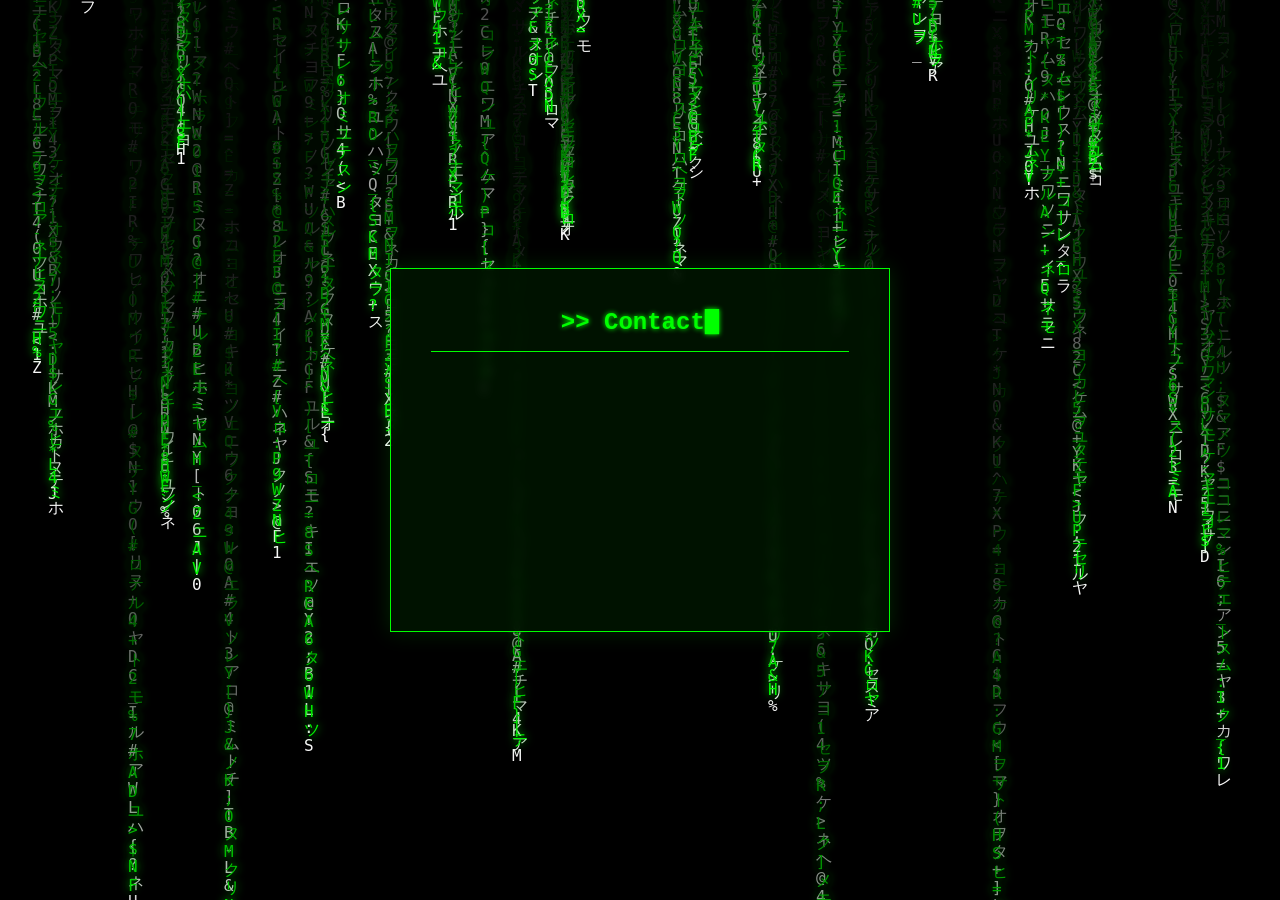
==== contact/index.html @ 0de11d42 "rename" ====
<!DOCTYPE html>
<html lang="en">

<head>
    <!-- ========== META INFORMATION ========== -->
    <meta charset="UTF-8">
    <meta name="viewport" content="width=device-width, initial-scale=1.0">
    <meta name="description" content="Connect with Vishnu Gandarapu.">

    <title>Contact - Vishnu Gandarapu</title>

    <!-- ========== EXTERNAL LIBRARIES ========== -->
    <!-- Font Awesome icons for social media links (LinkedIn, Twitter, Email) -->
    <link rel="stylesheet" href="https://cdnjs.cloudflare.com/ajax/libs/font-awesome/6.5.1/css/all.min.css">

    <!-- ========== STYLESHEETS ========== -->
    <!-- Contact page styles (terminal/hacker aesthetic) -->
    <link rel="stylesheet" href="contact.css">

    <!-- ========== FAVICON & PWA ========== -->
    <!-- Favicon files for different devices and browser tabs -->
    <link rel="apple-touch-icon" sizes="180x180" href="../favicon/apple-touch-icon.png">
    <link rel="icon" type="image/png" sizes="32x32" href="../favicon/favicon-32x32.png">
    <link rel="icon" type="image/png" sizes="16x16" href="../favicon/favicon-16x16.png">
    <!-- PWA manifest for installable web app -->
    <link rel="manifest" href="../favicon/site.webmanifest">
</head>

<body>
    <!-- ========== MATRIX RAIN BACKGROUND ========== -->
    <!-- Animated digital rain canvas rendered behind all content -->
    <canvas id="matrix-bg" aria-hidden="true"></canvas>

    <!-- ========== CRT SCANLINE OVERLAY ========== -->
    <!-- Visual effect simulating old monitor scan lines -->
    <!-- z-index: 10 - overlays content but below interactive elements -->
    <div class="scanlines"></div>

    <!-- ========== CONTACT CONTAINER ========== -->
    <!-- Main content box with contact information and social links -->
    <div class="contact-container">
        <!-- Header with terminal-style title (typed out) -->
        <h2 class="typed-line" data-type=">> Contact"></h2>

        <!-- Contact introduction (typed out sequentially) -->
        <p class="typed-line" data-type="Vishnu Gandarapu"></p>
        <p class="typed-line" data-type="Status: Available for collaboration"></p>

        <br>

        <!-- ========== SOCIAL LINKS ROW ========== -->
        <!-- Revealed after typewriter sequence completes -->
        <div class="social-row reveal-on-typed" style="opacity: 0;">
            <!-- LinkedIn Profile Link -->
            <a class="link glitch-hover" href="https://linkedin.com/in/vishnu-gandarapu" target="_blank">
                <i class="fab fa-linkedin"></i>
            </a>

            <!-- Email Contact Link -->
            <a class="link glitch-hover" href="mailto:vishnugandarapu.dev@gmail.com">
                <i class="fas fa-envelope"></i>
            </a>
        </div>

        <!-- ========== BACK NAVIGATION ========== -->
        <a class="back-btn reveal-on-typed" href="../" style="opacity: 0;">[ RETURN ]</a>
    </div>

    <!-- Matrix rain animation -->
    <script src="matrix-rain.js" defer></script>

    <!-- Terminal typewriter + glitch effects -->
    <script src="contact.js" defer></script>

    <!-- ========== ANALYTICS ========== -->
    <!-- GoatCounter tracking for page views -->
    <script data-goatcounter="https://vgin.goatcounter.com/count" async src="//gc.zgo.at/count.js" defer>
    </script>

</body>

</html>
---- contact/contact.css ----
/* ==========================================
   CONTACT PAGE STYLESHEET
   
   PURPOSE: Styles the contact page featuring:
   - Terminal/hacker aesthetic (like index page)
   - Contact information display
   - Social media links (LinkedIn, Twitter, Email)
   - CRT scanline overlay
   - Back navigation
   
   DESIGN: Centered card with green terminal theme
   Uses dark background, monospace font, glowing effects
   
   ========================================== */

/* ========== ROOT VARIABLES & RESET ========== */

/**
 * Theme Colors (matches hacker aesthetic)
 * Can be coordinated with index.css for consistency
 */
:root {
    --bg-color: #050505;
    /* Near-black background */
    --term-green: #0f0;
    /* Terminal green - primary theme */
    --term-dim: #004400;
    /* Darker green for muted elements */
    --font-main: 'Courier New', Courier, monospace;
    /* Monospace font */
}

/* Reset default browser styles */
* {
    margin: 0;
    padding: 0;
    box-sizing: border-box;
}

/* ========== MATRIX RAIN CANVAS ========== */

/**
 * Full-viewport canvas for animated Matrix digital rain.
 * Sits behind all content (z-index: 0).
 */
#matrix-bg {
    position: fixed;
    top: 0;
    left: 0;
    width: 100%;
    height: 100%;
    z-index: 0;
    pointer-events: none;
    display: block;
}

/* ========== BODY: Base layout and styling ========== */

body {
    background-color: var(--bg-color);
    color: var(--term-green);
    font-family: var(--font-main);
    height: 100vh;
    /* Fill viewport */
    display: flex;
    /* Flexbox for centering */
    align-items: center;
    /* Vertically center content */
    justify-content: center;
    /* Horizontally center content */
    overflow: hidden;
    /* No scrollbars */
}

/* ========== CRT SCANLINE OVERLAY ========== */

/**
 * VISUAL EFFECT: Horizontal and vertical lines simulating old monitor
 * 
 * LAYERS:
 * 1. Horizontal scanlines: Dark lines at 3px intervals for shadow effect
 * 2. Vertical RGB shift: Thin colored lines creating aberration effect
 * 
 * PERFORMANCE NOTE: Layered gradients can be expensive on low-end devices.
 * If performance issues arise, consider SVG or canvas alternative.
 */
.scanlines {
    position: fixed;
    /* Cover entire viewport */
    top: 0;
    left: 0;
    width: 100%;
    height: 100%;
    /* Horizontal scanlines */
    background: rgba(0, 0, 0, 0.03);
    /* Simplified */
    background-size: 100% 3px, 3px 100%;
    /* Repeat pattern every 3px */
    pointer-events: none;
    /* Don't intercept user clicks/interaction */
    z-index: 10;
    /* Above content but below interactive elements */
}

/* ========== CONTACT CONTAINER ========== */

/**
 * CARD STYLING: Main content box
 * 
 * LAYOUT:
 * - Relative positioning for child elements
 * - z-index: 20 (above scanlines)
 * - Responsive width (90% on mobile, 500px max)
 * 
 * VISUALS:
 * - Green border matching terminal aesthetic
 * - Dark background with slight transparency
 * - Blur effect for depth (backdrop-filter)
 * - Green glow/shadow
 * - Center-aligned text
 */
.contact-container {
    position: relative;
    z-index: 20;
    /* Above scanlines */
    width: 90%;
    /* Responsive width */
    max-width: 500px;
    /* Max width on large screens */
    border: 1px solid var(--term-green);
    /* Green border */
    padding: 2.5rem;
    /* Internal spacing */
    background: rgba(0, 20, 0, 0.9);
    /* Dark greenish overlay (90% opaque) */
    backdrop-filter: blur(5px);
    /* Glass-morphism effect */
    box-shadow: 0 0 20px rgba(0, 255, 0, 0.15);
    /* Green glow */
    text-align: center;
    /* Center all content */
}

/* ========== HEADING ========== */

/**
 * H2: Contact page title
 * Styled to look like terminal command prompt
 */
h2 {
    border-bottom: 1px solid var(--term-green);
    /* Green underline */
    padding-bottom: 15px;
    margin-bottom: 25px;
    text-shadow: 0 0 5px var(--term-green);
    /* Glow effect */
}

/* ========== PARAGRAPHS ========== */

/**
 * PARAGRAPH STYLING: Status messages and descriptions
 * 
 * Left-aligned for readability (different from container's center align)
 * Light grey color for contrast against black background
 * Adequate line height for readability
 */
p {
    margin-bottom: 10px;
    color: #ddd;
    /* Light grey, warmer than pure white */
    font-size: 1.1rem;
    text-align: left;
    /* Left-aligned for readability */
}

/* ========== SOCIAL MEDIA ROW ========== */

/**
 * SOCIAL ROW: Container for social icons
 * 
 * LAYOUT:
 * - Flexbox for horizontal arrangement
 * - Centered icons
 * - Large gap between icons (30px)
 * - Vertical margin creates space around
 */
.social-row {
    display: flex;
    justify-content: center;
    /* Center icons horizontally */
    gap: 30px;
    /* Space between icons */
    margin: 30px 0;
    /* Vertical spacing */
}

/* ========== SOCIAL LINKS ========== */

/**
 * LINK STYLING: Social media icons
 * 
 * INTERACTIVE ELEMENTS:
 * - Normal: Green text, no decoration
 * - Hover: White text, scaled up, glow effect
 * 
 * ANIMATION:
 * - transform: scale() for "pop" effect
 * - text-shadow: glow on hover
 * - 0.2s ease for smooth animation
 */
.link {
    color: var(--term-green);
    /* Green by default */
    text-decoration: none;
    font-size: 1.8rem;
    /* Large icons */
    transition: all 0.2s ease;
    /* Smooth animation on all properties */
    display: inline-block;
    /* Allows transform/scale to work */
}

/**
 * LINK HOVER STATE: Feedback for interactivity
 * - White text (full attention)
 * - 1.1x scale (slight zoom)
 * - Green glow (matches theme)
 */
.link:hover {
    color: #fff;
    /* Full white */
    transform: scale(1.1);
    /* 10% larger */
    text-shadow: 0 0 15px var(--term-green);
    /* Glow effect */
}

/**
 * LINK FOCUS STATE: Keyboard accessibility
 * Shows visible outline when tabbed to
 * Essential for keyboard navigation users
 */
.link:focus-visible {
    outline: 2px solid var(--term-green);
    outline-offset: 4px;
    border-radius: 4px;
}

/* ========== BACK BUTTON ========== */

/**
 * BACK NAVIGATION: Return to home page
 * 
 * STYLING:
 * - Block display (full width)
 * - Top border separates from contact info
 * - Muted grey color (less prominent)
 * - Small font size
 * - Hover state highlights in green
 */
.back-btn {
    display: block;
    /* Full width */
    margin-top: 30px;
    color: #666;
    /* Muted grey */
    text-decoration: none;
    border-top: 1px solid #333;
    /* Subtle divider */
    padding-top: 20px;
    /* Space below divider */
    font-size: 0.9rem;
    transition: color 0.3s;
    /* Smooth color transition */
}

/**
 * BACK BUTTON HOVER: Interactive feedback
 * - Text becomes bright green
 * - Glow effect for consistency with other interactive elements
 */
.back-btn:hover {
    color: var(--term-green);
    /* Bright green */
    text-shadow: 0 0 5px var(--term-green);
    /* Glow effect */
}

/**
 * BACK BUTTON FOCUS STATE: Keyboard accessibility
 * Shows visible outline when tabbed to
 * Essential for keyboard navigation users
 */
.back-btn:focus-visible {
    outline: 2px solid var(--term-green);
    outline-offset: 2px;
}

/* ========== TYPEWRITER EFFECT ========== */

/**
 * TYPED LINES: Elements that get typed out character-by-character.
 * Start empty; JS fills them. Min-height preserves layout space.
 */
.typed-line {
    min-height: 1.3em;
}

h2.typed-line {
    min-height: 1.5em;
}

/* ========== GLITCH HOVER EFFECT ========== */

/**
 * GLITCH ANIMATION: Brief distortion burst on hover.
 * Applied via JS adding/removing .glitching class.
 *
 * Layers of effect:
 * - Rapid skew + translate jitter
 * - text-shadow offset creates "split" aberration
 * - Very quick keyframes (50ms steps)
 */
@keyframes glitch-anim {
    0% {
        transform: translate(0) skew(0deg);
        text-shadow: none;
    }

    10% {
        transform: translate(-2px, 1px) skew(-1deg);
        text-shadow: 2px 0 #f0f, -2px 0 #0ff;
    }

    20% {
        transform: translate(2px, -1px) skew(1deg);
        text-shadow: -2px 0 #f0f, 2px 0 #0ff;
    }

    30% {
        transform: translate(-1px, 2px) skew(-0.5deg);
        text-shadow: 1px 0 #0f0, -1px 0 #f00;
    }

    40% {
        transform: translate(1px, -2px) skew(0.5deg);
        text-shadow: -1px 0 #0f0, 1px 0 #f00;
    }

    50% {
        transform: translate(-2px, -1px) skew(-1deg);
        text-shadow: 2px 0 #f0f, -2px 0 #0ff;
    }

    60% {
        transform: translate(2px, 1px) skew(0deg);
        text-shadow: none;
    }

    70% {
        transform: translate(0, 2px) skew(1deg);
        text-shadow: -2px 0 #0ff, 2px 0 #f0f;
    }

    80% {
        transform: translate(-1px, -1px) skew(-0.5deg);
        text-shadow: 1px 0 #f00, -1px 0 #0f0;
    }

    90% {
        transform: translate(1px, 0) skew(0.5deg);
        text-shadow: -1px 0 #f0f, 1px 0 #0ff;
    }

    100% {
        transform: translate(0) skew(0deg);
        text-shadow: none;
    }
}

/**
 * GLITCHING STATE: Applied by JS on mouseenter, removed after 300ms.
 * Uses the glitch-anim keyframes for a rapid distortion burst.
 */
.glitch-hover.glitching {
    animation: glitch-anim 0.3s ease both;
}

/* Override the normal hover transition during glitch */
.glitch-hover.glitching:hover {
    color: #fff;
    text-shadow: 0 0 15px var(--term-green);
}

/* ========== ACCESSIBILITY: Reduced Motion Support ==========
   For users who prefer reduced motion (accessibility setting)
   Disables transitions and animations to prevent motion sickness
*/
@media (prefers-reduced-motion: reduce) {
    * {
        transition-duration: 0s !important;
        animation-duration: 0s !important;
    }
}
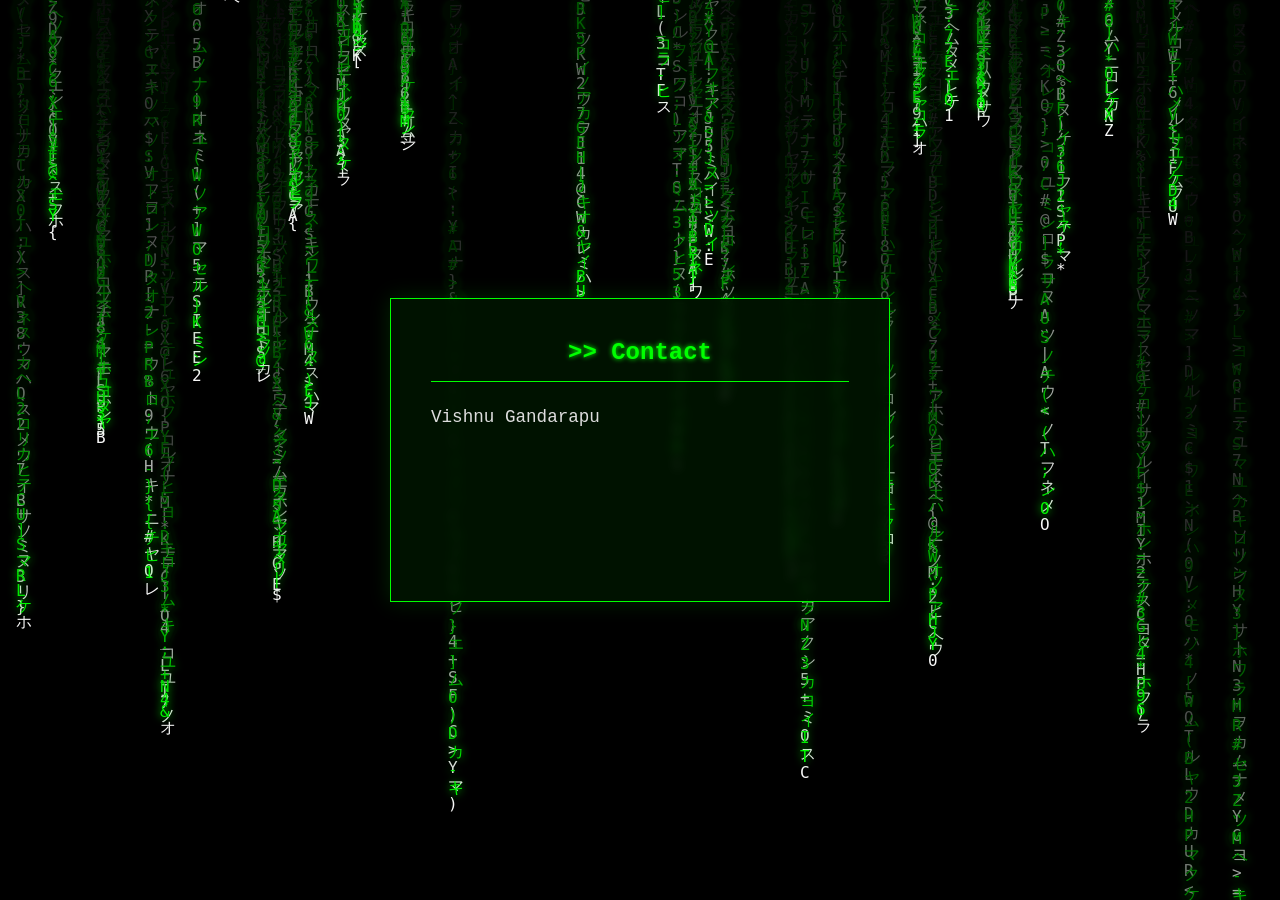
==== commit 77000898: "add about" ====
--- a/contact/index.html
+++ b/contact/index.html
@@ -5,9 +5,27 @@
     <!-- ========== META INFORMATION ========== -->
     <meta charset="UTF-8">
     <meta name="viewport" content="width=device-width, initial-scale=1.0">
-    <meta name="description" content="Connect with Vishnu Gandarapu.">
+    <meta name="description"
+        content="Get in touch with Vishnu Gandarapu — Assistant Professor of Computer Science and Certified Ethical Hacker.">
+    <meta name="author" content="Vishnu Gandarapu">
+    <meta name="theme-color" content="#050505">
+    <link rel="canonical" href="https://www.vishnugandarapu.in/contact/">
 
     <title>Contact - Vishnu Gandarapu</title>
+
+    <!-- ========== SOCIAL SHARING (Open Graph / Twitter) ========== -->
+    <meta property="og:type" content="website">
+    <meta property="og:site_name" content="Vishnu Gandarapu">
+    <meta property="og:title" content="Contact — Vishnu Gandarapu">
+    <meta property="og:description"
+        content="Reach Vishnu Gandarapu — Assistant Professor of Computer Science and Certified Ethical Hacker.">
+    <meta property="og:url" content="https://www.vishnugandarapu.in/contact/">
+    <meta property="og:image" content="https://www.vishnugandarapu.in/favicon/android-chrome-512x512.png">
+    <meta name="twitter:card" content="summary_large_image">
+    <meta name="twitter:title" content="Contact — Vishnu Gandarapu">
+    <meta name="twitter:description"
+        content="Reach Vishnu Gandarapu — Assistant Professor of Computer Science and Certified Ethical Hacker.">
+    <meta name="twitter:image" content="https://www.vishnugandarapu.in/favicon/android-chrome-512x512.png">
 
     <!-- ========== EXTERNAL LIBRARIES ========== -->
     <!-- Font Awesome icons for social media links (LinkedIn, Twitter, Email) -->
@@ -44,20 +62,20 @@
 
         <!-- Contact introduction (typed out sequentially) -->
         <p class="typed-line" data-type="Vishnu Gandarapu"></p>
-        <p class="typed-line" data-type="Status: Available for collaboration"></p>
-
-        <br>
 
         <!-- ========== SOCIAL LINKS ROW ========== -->
+        <!-- Direct contact channels only. -->
         <!-- Revealed after typewriter sequence completes -->
         <div class="social-row reveal-on-typed" style="opacity: 0;">
             <!-- LinkedIn Profile Link -->
-            <a class="link glitch-hover" href="https://linkedin.com/in/vishnu-gandarapu" target="_blank">
+            <a class="link glitch-hover" href="https://linkedin.com/in/vishnu-gandarapu"
+                target="_blank" rel="noopener noreferrer" aria-label="LinkedIn" title="LinkedIn">
                 <i class="fab fa-linkedin"></i>
             </a>
 
             <!-- Email Contact Link -->
-            <a class="link glitch-hover" href="mailto:vishnugandarapu.dev@gmail.com">
+            <a class="link glitch-hover" href="mailto:vishnugandarapu.dev@gmail.com"
+                aria-label="Email" title="Email">
                 <i class="fas fa-envelope"></i>
             </a>
         </div>
--- a/contact/contact.css
+++ b/contact/contact.css
@@ -60,16 +60,14 @@
     background-color: var(--bg-color);
     color: var(--term-green);
     font-family: var(--font-main);
-    height: 100vh;
+    min-height: 100dvh;
     /* Fill viewport */
     display: flex;
-    /* Flexbox for centering */
+    /* Center the contact panel in the viewport */
     align-items: center;
-    /* Vertically center content */
     justify-content: center;
-    /* Horizontally center content */
-    overflow: hidden;
-    /* No scrollbars */
+    padding: 1rem 0;
+    overflow-y: auto;
 }
 
 /* ========== CRT SCANLINE OVERLAY ========== */
@@ -123,13 +121,13 @@
     position: relative;
     z-index: 20;
     /* Above scanlines */
-    width: 90%;
+    width: min(90%, 500px);
     /* Responsive width */
     max-width: 500px;
     /* Max width on large screens */
     border: 1px solid var(--term-green);
     /* Green border */
-    padding: 2.5rem;
+    padding: clamp(1.5rem, 5vw, 2.5rem);
     /* Internal spacing */
     background: rgba(0, 20, 0, 0.9);
     /* Dark greenish overlay (90% opaque) */
@@ -139,6 +137,8 @@
     /* Green glow */
     text-align: center;
     /* Center all content */
+    max-height: calc(100dvh - 2rem);
+    overflow-y: auto;
 }
 
 /* ========== HEADING ========== */
@@ -187,12 +187,11 @@
  */
 .social-row {
     display: flex;
+    flex-wrap: wrap;
     justify-content: center;
-    /* Center icons horizontally */
     gap: 30px;
-    /* Space between icons */
+    row-gap: 20px;
     margin: 30px 0;
-    /* Vertical spacing */
 }
 
 /* ========== SOCIAL LINKS ========== */
@@ -402,4 +401,4 @@
         transition-duration: 0s !important;
         animation-duration: 0s !important;
     }
-}+}
